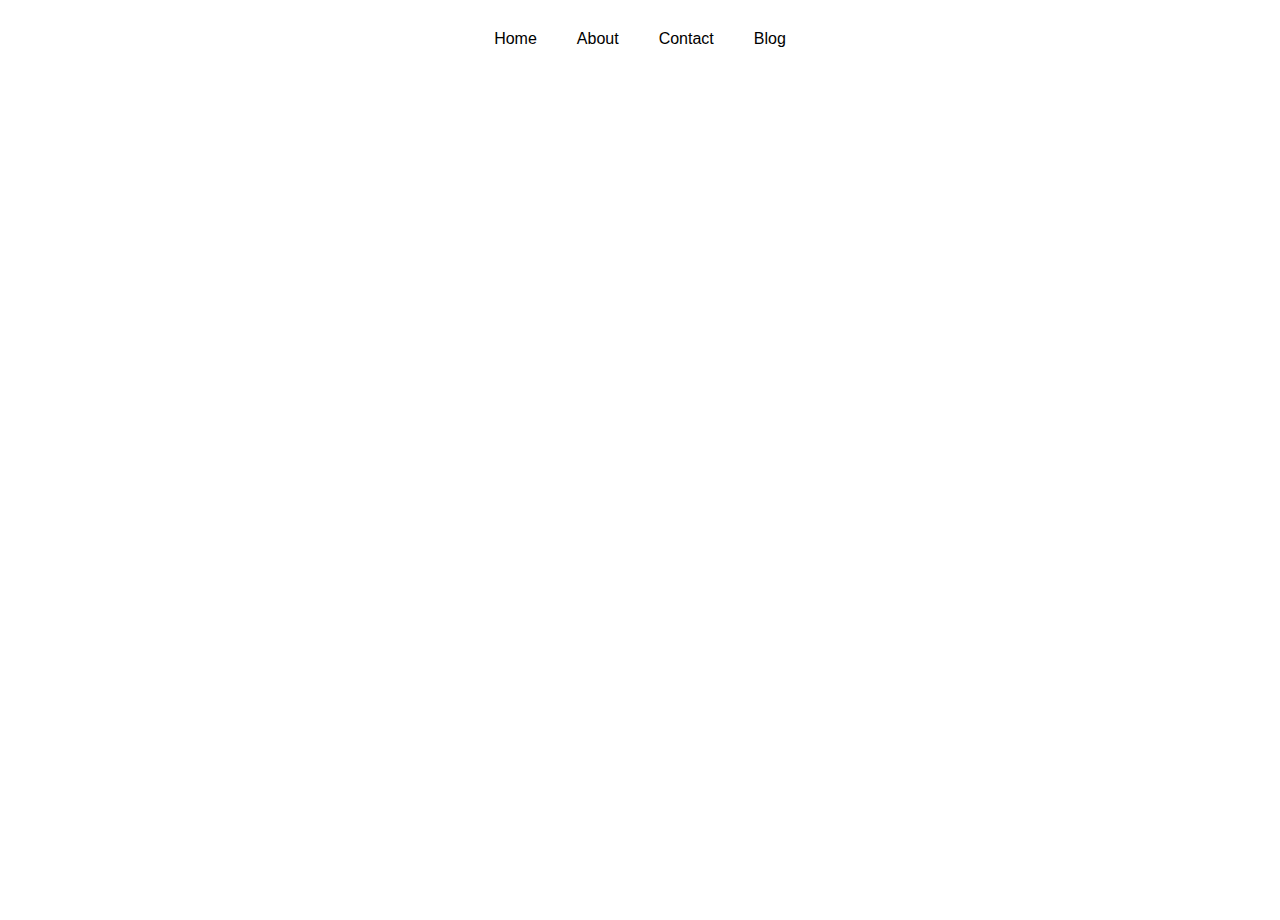
==== events.html @ e8a7d931 "events" ====
<!DOCTYPE html>
<html lang="en">
  <head>
    <meta charset="UTF-8" />
    <meta http-equiv="X-UA-Compatible" content="IE=edge" />
    <meta name="viewport" content="width=device-width, initial-scale=1.0" />
    <title>Events</title>
    <link rel="stylesheet" href="./main.css" />
  </head>
  <body>
    <!-- <div class="grandpa">
      <div class="parent">
        <button class="child">Child</button>
      </div>
    </div>
    <h1>Heading</h1>
    <a href="https://evondev.com" class="link">evondev</a>
    <form>
      <input type="text" />
      <button type="submit">Submit me</button>
    </form>
    <input type="text" class="name" placeholder="enter your name" />
    <button class="child child2">Child</button> -->
    <div class="loading"></div>
    <div class="animate-bg"></div>
    <ul class="menu">
      <li class="menu-item">Home</li>
      <li class="menu-item">About</li>
      <li class="menu-item">Contact</li>
      <li class="menu-item">Blog</li>
    </ul>

    <script src="./content/events.js"></script>
  </body>
</html>
---- main.css ----
*,
*:before,
*:after {
  box-sizing: border-box;
}
* {
  margin: 0;
  padding: 0;
  font: inherit;
}
img,
picture,
svg,
video {
  display: block;
  max-width: 100%;
}
body {
  min-height: 100vh;
  font-family: "DM Sans", sans-serif;
  font-size: 16px;
}
button {
  display: flex;
  justify-content: center;
  align-items: center;
  padding: 10px 30px;
  background-color: #f62682;
  color: white;
  border: none;
  outline: none;
  cursor: pointer;
}
.name {
  padding: 10px 30px;
  border: 1px solid #eee;
  outline: none;
}
.menu {
  display: flex;
  align-items: center;
  justify-content: center;
  gap: 20px;
  list-style-type: none;
  margin: 20px auto;
}
.menu-item {
  cursor: pointer;
  position: relative;
  padding: 10px;
}
.animate-bg {
  background-color: #eee;
  width: 0;
  height: 0;
  border-radius: 10px;
  position: absolute;
}
.loading {
  position: fixed;
  inset: 0;
  background-color: black;
  z-index: 10;
}
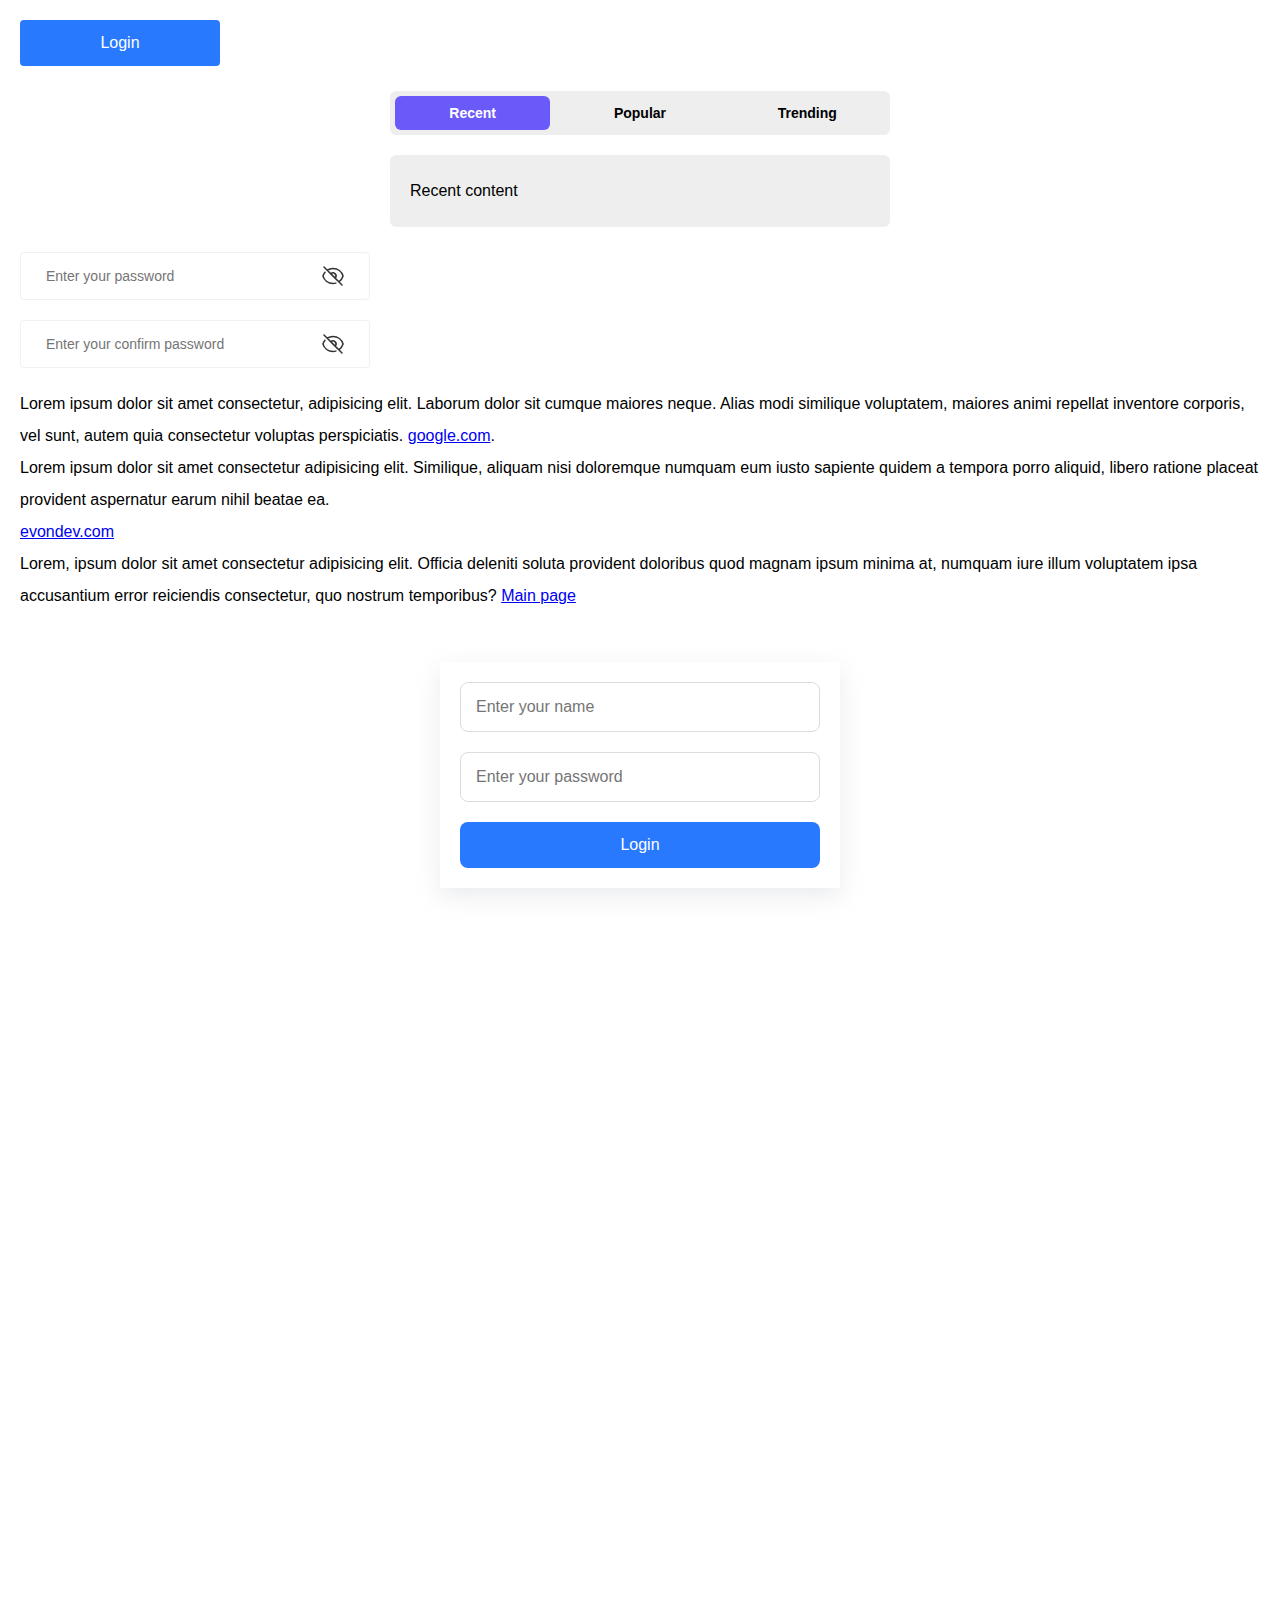
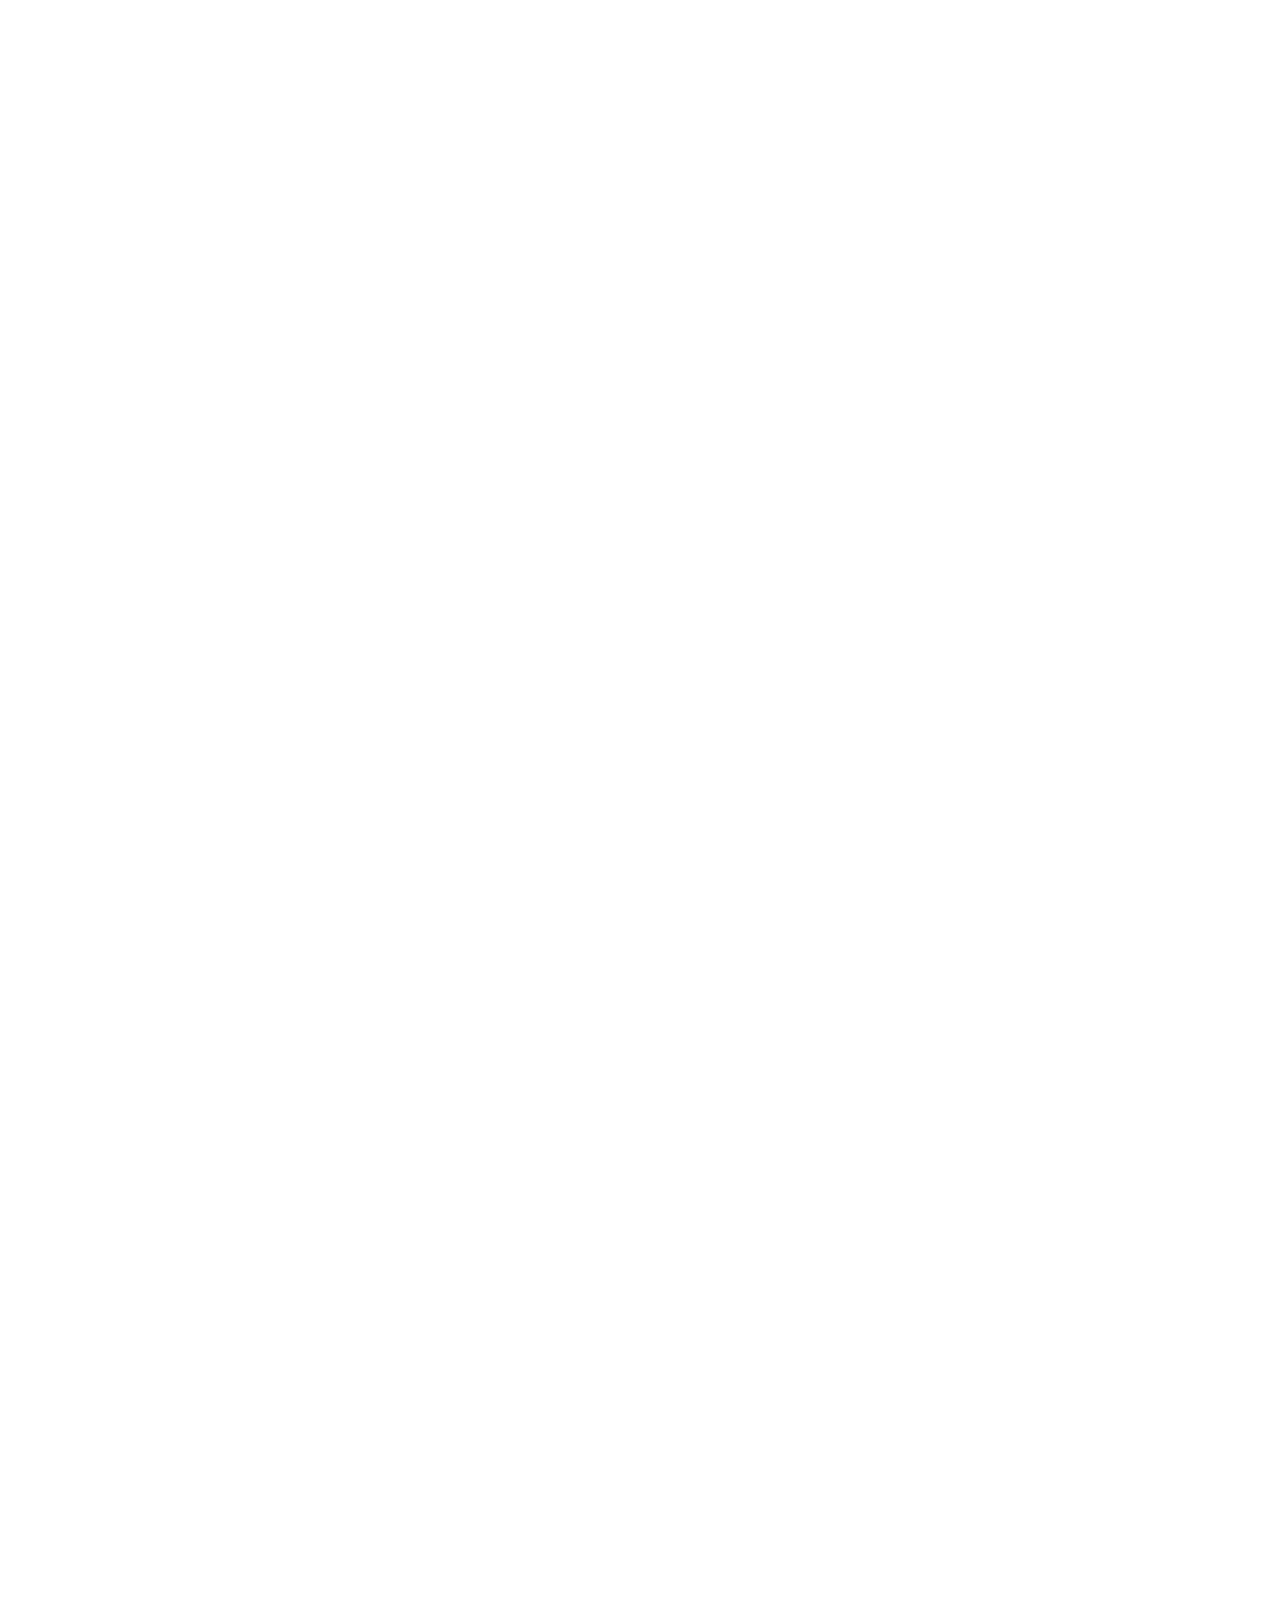
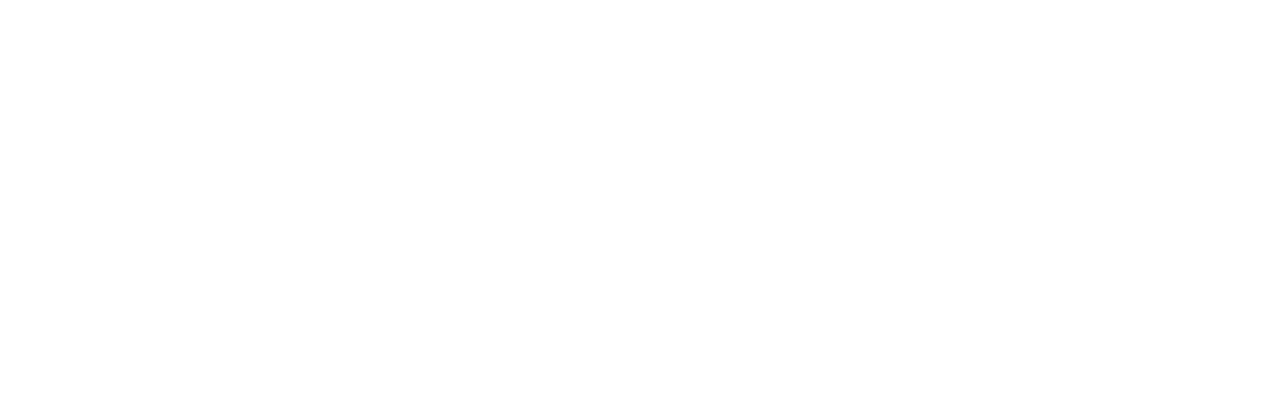
==== commit 4e7fbb03: "upload events content" ====
--- a/events.html
+++ b/events.html
@@ -8,28 +8,166 @@
     <link rel="stylesheet" href="./main.css" />
   </head>
   <body>
-    <!-- <div class="grandpa">
-      <div class="parent">
-        <button class="child">Child</button>
+    <div class="modal" id="modal-login">
+      <div class="modal-overlay"></div>
+      <div class="modal-content">
+        <button class="modal-close">
+          <svg
+            xmlns="http://www.w3.org/2000/svg"
+            fill="none"
+            viewBox="0 0 24 24"
+            stroke-width="1.5"
+            stroke="currentColor"
+            class="w-6 h-6"
+          >
+            <path
+              stroke-linecap="round"
+              stroke-linejoin="round"
+              d="M9.75 9.75l4.5 4.5m0-4.5l-4.5 4.5M21 12a9 9 0 11-18 0 9 9 0 0118 0z"
+            />
+          </svg>
+        </button>
+        Lorem ipsum dolor sit, amet consectetur adipisicing elit. Inventore
+        aspernatur libero laudantium dolores deserunt quae commodi, quaerat amet
+        dolorem maxime error voluptatum hic laboriosam rem facilis pariatur
+        accusantium unde mollitia.
       </div>
     </div>
-    <h1>Heading</h1>
-    <a href="https://evondev.com" class="link">evondev</a>
-    <form>
-      <input type="text" />
-      <button type="submit">Submit me</button>
+    <button class="button-login">Login</button>
+
+    <div class="tab">
+      <div class="tab-list">
+        <div class="tab-item is-active" data-tab="recent">Recent</div>
+        <div class="tab-item" data-tab="popular">Popular</div>
+        <div class="tab-item" data-tab="trending">Trending</div>
+      </div>
+      <div class="tab-content">
+        <div class="tab-inner-content is-active" data-tab="recent">
+          Recent content
+        </div>
+        <div class="tab-inner-content" data-tab="popular">Popular content</div>
+        <div class="tab-inner-content" data-tab="trending">
+          Trending content
+        </div>
+      </div>
+    </div>
+    <div class="input-wrapper">
+      <input type="password" placeholder="Enter your password" class="input" />
+      <button class="show-password">
+        <svg
+          xmlns="http://www.w3.org/2000/svg"
+          fill="none"
+          viewBox="0 0 24 24"
+          stroke-width="1.5"
+          stroke="currentColor"
+          class="eye-open"
+        >
+          <path
+            stroke-linecap="round"
+            stroke-linejoin="round"
+            d="M3.98 8.223A10.477 10.477 0 001.934 12C3.226 16.338 7.244 19.5 12 19.5c.993 0 1.953-.138 2.863-.395M6.228 6.228A10.45 10.45 0 0112 4.5c4.756 0 8.773 3.162 10.065 7.498a10.523 10.523 0 01-4.293 5.774M6.228 6.228L3 3m3.228 3.228l3.65 3.65m7.894 7.894L21 21m-3.228-3.228l-3.65-3.65m0 0a3 3 0 10-4.243-4.243m4.242 4.242L9.88 9.88"
+          />
+        </svg>
+
+        <svg
+          xmlns="http://www.w3.org/2000/svg"
+          fill="none"
+          viewBox="0 0 24 24"
+          stroke-width="1.5"
+          stroke="currentColor"
+          class="eye-close"
+        >
+          <path
+            stroke-linecap="round"
+            stroke-linejoin="round"
+            d="M2.036 12.322a1.012 1.012 0 010-.639C3.423 7.51 7.36 4.5 12 4.5c4.638 0 8.573 3.007 9.963 7.178.07.207.07.431 0 .639C20.577 16.49 16.64 19.5 12 19.5c-4.638 0-8.573-3.007-9.963-7.178z"
+          />
+          <path
+            stroke-linecap="round"
+            stroke-linejoin="round"
+            d="M15 12a3 3 0 11-6 0 3 3 0 016 0z"
+          />
+        </svg>
+      </button>
+    </div>
+    <div class="input-wrapper">
+      <input
+        type="password"
+        placeholder="Enter your confirm password"
+        class="input"
+      />
+      <button class="show-password">
+        <svg
+          xmlns="http://www.w3.org/2000/svg"
+          fill="none"
+          viewBox="0 0 24 24"
+          stroke-width="1.5"
+          stroke="currentColor"
+          class="eye-open"
+        >
+          <path
+            stroke-linecap="round"
+            stroke-linejoin="round"
+            d="M3.98 8.223A10.477 10.477 0 001.934 12C3.226 16.338 7.244 19.5 12 19.5c.993 0 1.953-.138 2.863-.395M6.228 6.228A10.45 10.45 0 0112 4.5c4.756 0 8.773 3.162 10.065 7.498a10.523 10.523 0 01-4.293 5.774M6.228 6.228L3 3m3.228 3.228l3.65 3.65m7.894 7.894L21 21m-3.228-3.228l-3.65-3.65m0 0a3 3 0 10-4.243-4.243m4.242 4.242L9.88 9.88"
+          />
+        </svg>
+        <svg
+          xmlns="http://www.w3.org/2000/svg"
+          fill="none"
+          viewBox="0 0 24 24"
+          stroke-width="1.5"
+          stroke="currentColor"
+          class="eye-close"
+        >
+          <path
+            stroke-linecap="round"
+            stroke-linejoin="round"
+            d="M2.036 12.322a1.012 1.012 0 010-.639C3.423 7.51 7.36 4.5 12 4.5c4.638 0 8.573 3.007 9.963 7.178.07.207.07.431 0 .639C20.577 16.49 16.64 19.5 12 19.5c-4.638 0-8.573-3.007-9.963-7.178z"
+          />
+          <path
+            stroke-linecap="round"
+            stroke-linejoin="round"
+            d="M15 12a3 3 0 11-6 0 3 3 0 016 0z"
+          />
+        </svg>
+      </button>
+    </div>
+    <div class="content">
+      Lorem ipsum dolor sit amet consectetur, adipisicing elit. Laborum dolor
+      sit cumque maiores neque. Alias modi similique voluptatem, maiores animi
+      repellat inventore corporis, vel sunt, autem quia consectetur voluptas
+      perspiciatis. <a href="https://google.com">google.com</a>.
+      <p>
+        Lorem ipsum dolor sit amet consectetur adipisicing elit. Similique,
+        aliquam nisi doloremque numquam eum iusto sapiente quidem a tempora
+        porro aliquid, libero ratione placeat provident aspernatur earum nihil
+        beatae ea.
+      </p>
+      <p><a href="https://evondev.com">evondev.com</a></p>
+      <p>
+        Lorem, ipsum dolor sit amet consectetur adipisicing elit. Officia
+        deleniti soluta provident doloribus quod magnam ipsum minima at, numquam
+        iure illum voluptatem ipsa accusantium error reiciendis consectetur, quo
+        nostrum temporibus?
+        <a href="http://127.0.0.1:5500/events.html">Main page</a>
+      </p>
+    </div>
+    <form class="login-form" autocomplete="off" id="login-form">
+      <input
+        type="text"
+        class="form-input"
+        name="username"
+        placeholder="Enter your name"
+      />
+      <input
+        type="password"
+        class="form-input"
+        name="password"
+        placeholder="Enter your password"
+      />
+      <button type="submit" class="form-submit">Login</button>
     </form>
-    <input type="text" class="name" placeholder="enter your name" />
-    <button class="child child2">Child</button> -->
-    <div class="loading"></div>
-    <div class="animate-bg"></div>
-    <ul class="menu">
-      <li class="menu-item">Home</li>
-      <li class="menu-item">About</li>
-      <li class="menu-item">Contact</li>
-      <li class="menu-item">Blog</li>
-    </ul>
-
-    <script src="./content/events.js"></script>
+    <div class="toast">Name and password is required</div>
+    <script src="./content/form.js"></script>
   </body>
 </html>
--- a/main.css
+++ b/main.css
@@ -15,50 +15,229 @@
   display: block;
   max-width: 100%;
 }
+input,
+select,
+textarea {
+  background-color: transparent;
+  outline: none;
+}
+button {
+  cursor: pointer;
+  background-color: transparent;
+  outline: none;
+  border: 0;
+}
 body {
   min-height: 100vh;
+  font-weight: 400;
+  font-size: 16px;
+  line-height: 1;
+  font-family: "DM sans", sans-serif;
+  padding: 20px;
+}
+.button-login {
+  padding: 15px;
+  width: 200px;
+  border-radius: 4px;
+  outline: none;
+  border: none;
+  background-color: #2979ff;
+  color: white;
+  font-size: 16px;
+  font-weight: 500;
+  line-height: 1;
+  cursor: pointer;
   font-family: "DM Sans", sans-serif;
-  font-size: 16px;
-}
-button {
+}
+.modal {
+  position: fixed;
+  inset: 0;
+  z-index: 10;
   display: flex;
   justify-content: center;
   align-items: center;
-  padding: 10px 30px;
-  background-color: #f62682;
-  color: white;
-  border: none;
-  outline: none;
-  cursor: pointer;
-}
-.name {
-  padding: 10px 30px;
-  border: 1px solid #eee;
-  outline: none;
-}
-.menu {
-  display: flex;
-  align-items: center;
-  justify-content: center;
-  gap: 20px;
-  list-style-type: none;
-  margin: 20px auto;
-}
-.menu-item {
-  cursor: pointer;
-  position: relative;
-  padding: 10px;
-}
-.animate-bg {
-  background-color: #eee;
-  width: 0;
-  height: 0;
-  border-radius: 10px;
+  opacity: 0;
+  visibility: hidden;
+  transition: all 0.2s ease;
+}
+.modal.is-open {
+  opacity: 1;
+  visibility: visible;
+}
+.modal-overlay {
   position: absolute;
-}
-.loading {
-  position: fixed;
   inset: 0;
   background-color: black;
-  z-index: 10;
-}
+  opacity: 0.25;
+}
+.modal-content {
+  position: relative;
+  z-index: 2;
+  background-color: white;
+  width: 100%;
+  max-width: 600px;
+  border-radius: 12px;
+  padding: 20px;
+  line-height: 2;
+}
+.modal-close {
+  position: absolute;
+  right: 20px;
+  top: 20px;
+  width: 20px;
+  height: 20px;
+}
+/* tab */
+.tab {
+  max-width: 500px;
+  margin: 25px auto;
+}
+.tab-list {
+  display: flex;
+  gap: 12px;
+  background-color: #eee;
+  border-radius: 6px;
+  padding: 5px;
+  margin-bottom: 20px;
+}
+.tab-item {
+  flex: 1;
+  text-align: center;
+  padding: 10px 20px;
+  cursor: pointer;
+  font-size: 14px;
+  font-weight: 600;
+  border-radius: inherit;
+}
+.tab-item:hover {
+  background-color: #fafafa;
+}
+.tab-item.is-active {
+  color: white;
+  background-color: #6a5af9;
+  pointer-events: none;
+}
+.tab-content {
+  background-color: #eee;
+  padding: 20px;
+  border-radius: 6px;
+  line-height: 2;
+}
+.tab-inner-content {
+  display: none;
+}
+.tab-inner-content.is-active {
+  display: block;
+}
+/* input password */
+.input-wrapper {
+  --mw: 350px;
+  --py: 15px;
+  --px: 25px;
+  --radius: 4px;
+  --border: 1px solid #f1f1f3;
+  --focus: #6a5af9;
+  width: 100%;
+  max-width: var(--mw);
+  position: relative;
+  margin-bottom: 20px;
+}
+.input-wrapper .input {
+  width: 100%;
+  padding: var(--py) calc(var(--px) * 2.5) var(--py) var(--px);
+  border-radius: var(--radius);
+  border: var(--border);
+  outline: none;
+  background-color: transparent;
+  font-family: inherit;
+  font-size: 14px;
+  transition: all 0.2s linear;
+  line-height: 1;
+}
+.input-wrapper .input:focus {
+  border-color: var(--focus);
+}
+.input-wrapper .show-password svg {
+  display: none;
+  vertical-align: middle;
+}
+.input-wrapper .show-password svg.eye-open {
+  display: block;
+}
+.input-wrapper .show-password.is-show .eye-open {
+  display: none;
+}
+.input-wrapper .show-password.is-show .eye-close {
+  display: block;
+}
+.input-wrapper .show-password {
+  cursor: pointer;
+  position: absolute;
+  top: 50%;
+  transform: translateY(-50%);
+  right: var(--px);
+}
+
+.show-password svg {
+  width: 24px;
+  height: 24px;
+  color: #333;
+}
+/* progressbar */
+body {
+  height: 400vh;
+}
+.progress-bar {
+  position: fixed;
+  top: 0;
+  left: 0;
+  width: 0;
+  height: 5px;
+  background-image: linear-gradient(to right, #20e3b2, #00aefd);
+  transition: width 0.2s linear;
+}
+/* content */
+.content {
+  line-height: 2;
+}
+/* login-form */
+.login-form {
+  max-width: 400px;
+  margin: 50px auto;
+  padding: 20px;
+  background-color: white;
+  box-shadow: rgba(149, 157, 165, 0.2) 0px 8px 24px;
+  display: flex;
+  flex-direction: column;
+  gap: 20px;
+}
+.form-input {
+  padding: 15px;
+  border: 1px solid #ddd;
+  border-radius: 8px;
+  font-size: 16px;
+  transition: all 0.25s ease;
+}
+.form-input:focus {
+  border-color: #2979ff;
+}
+.form-submit {
+  padding: 15px;
+  background-color: #2979ff;
+  color: white;
+  border-radius: 8px;
+}
+.toast {
+  position: fixed;
+  top: 20px;
+  right: 20px;
+  z-index: 99;
+  background-color: hsla(0, 100%, 50%, 0.2);
+  color: hsla(0, 100%, 50%, 1);
+  padding: 10px;
+  transition: all 0.2s ease;
+  transform: translate3d(200%, 0, 0);
+}
+.toast.is-open {
+  transform: translate3d(0, 0, 0);
+}
